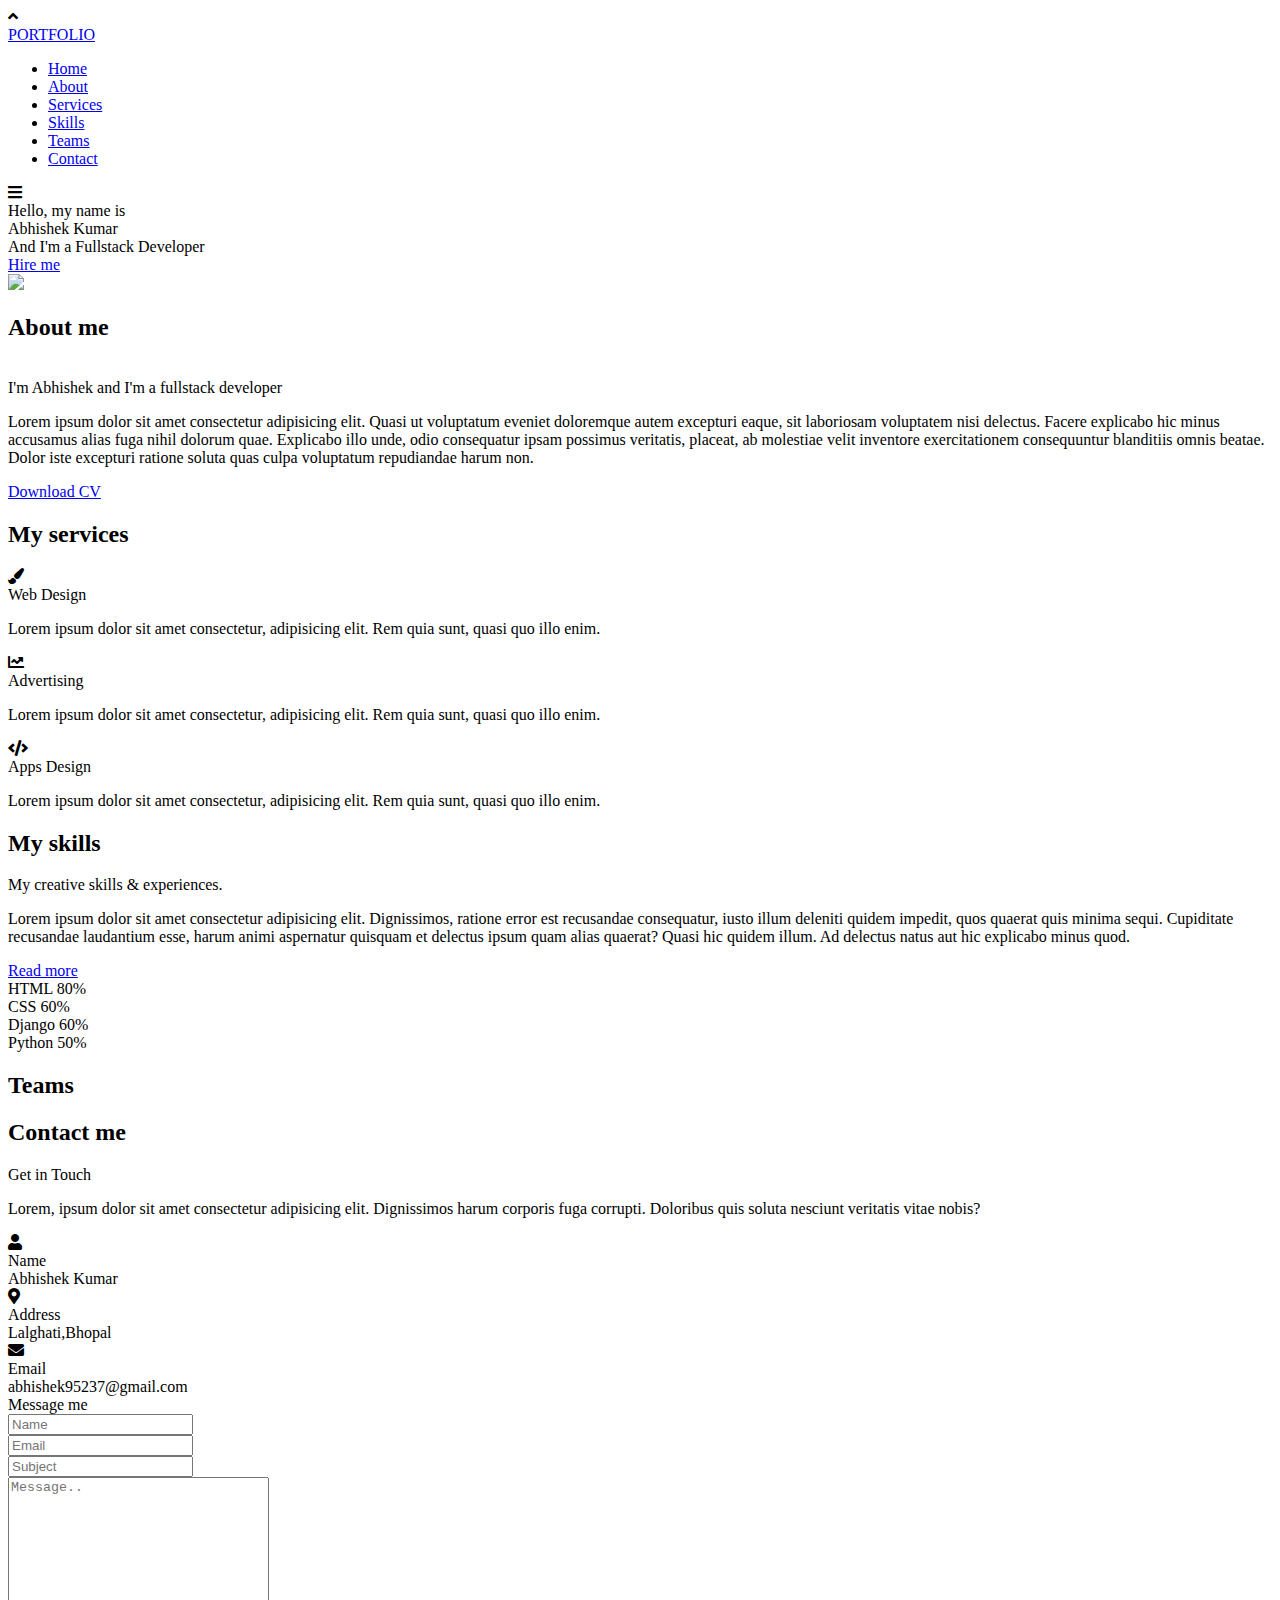
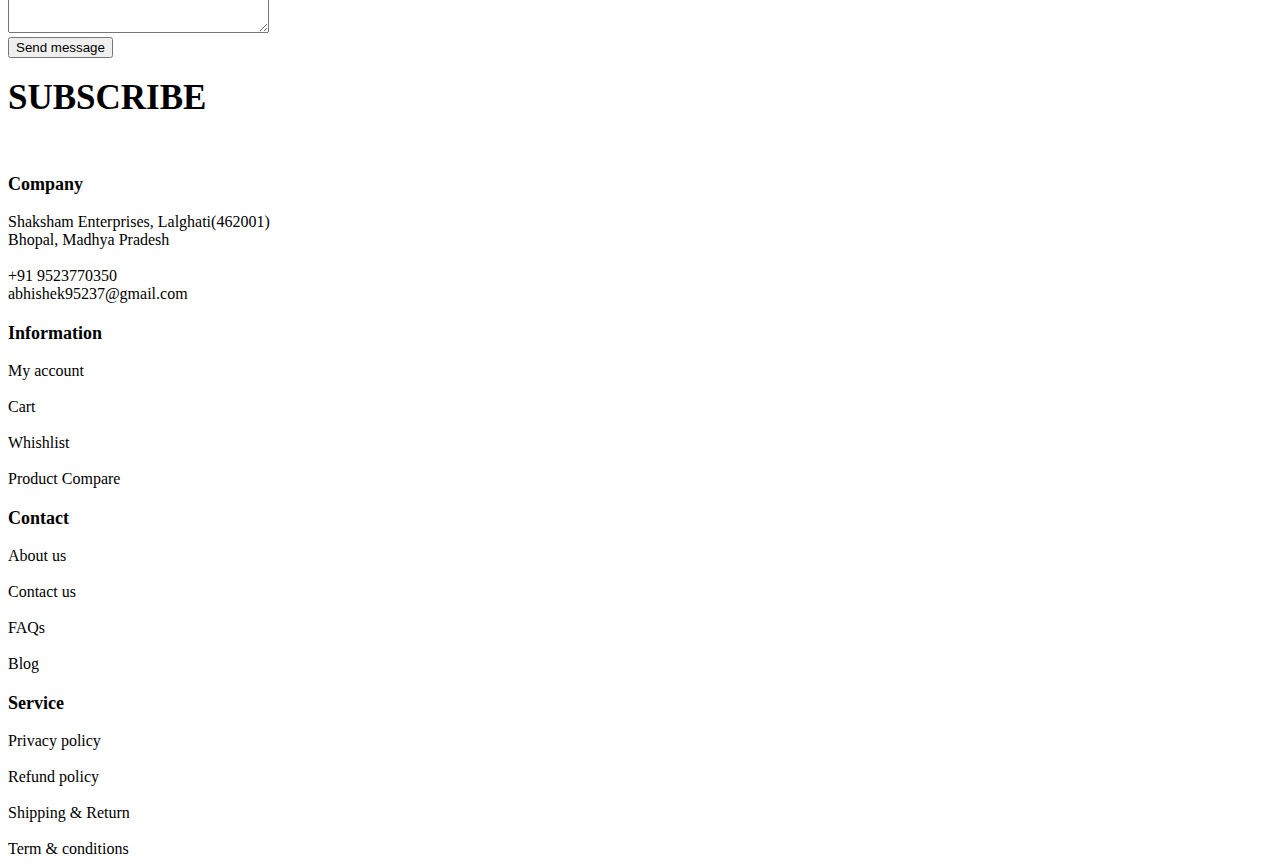
==== index.html @ a16f92bd "remark" ====
<!DOCTYPE html>
<html lang="en">

<head>
    <meta charset="UTF-8">
    <meta name="viewport" content="width=device-width, initial-scale=1.0">
    <title>Personal Portfolio Website</title>
    <link rel="stylesheet" href="style.css">
    <link rel="stylesheet" href="https://cdnjs.cloudflare.com/ajax/libs/font-awesome/5.15.3/css/all.min.css" />
    <link rel="stylesheet"
        href="https://cdnjs.cloudflare.com/ajax/libs/OwlCarousel2/2.3.4/assets/owl.carousel.min.css" />

        <style>
            .nav{
                display: flex;
                justify-content: center;
                align-items: center;
                list-style-type: none;
                padding: 5px;
            }
            .nav li a{
                text-decoration: none;
                margin: 16px;
            }
        </style>

</head>

<body>
    <div class="scroll-up-btn">
        <i class="fas fa-angle-up"></i>
    </div>
    <nav class="navbar">
        <div class="max-width">
            <div class="logo"><a href="#">PORTFOLIO</a></div>
            <ul class="menu">
                <li><a href="#home" class="menu-btn">Home</a></li>
                <li><a href="#about" class="menu-btn">About</a></li>
                <li><a href="#services" class="menu-btn">Services</a></li>
                <li><a href="#skills" class="menu-btn">Skills</a></li>
                <li><a href="#teams" class="menu-btn">Teams</a></li>
                <li><a href="#contact" class="menu-btn">Contact</a></li>
            </ul>
            <div class="menu-btn">
                <i class="fas fa-bars"></i>
            </div>
        </div>
    </nav>

    <!-- home section start -->
    <section class="home" id="home">
        <div class="max-width">
            <div class="home-content">
                <div class="text-1">Hello, my name is</div>
                <div class="text-2">Abhishek Kumar</div>
                <div class="text-3">And I'm a Fullstack Developer <span class="typing"></span></div>
                <a href="#">Hire me</a>
            </div>
        </div>
        <div class="images">
            <img src="Images/profile3.jpg" class="boy">
        </div>
    </section>

    <!-- about section start -->
    <section class="about" id="about">
        <div class="max-width">
            <h2 class="title">About me</h2>
            <div class="about-content">
                <div class="column left">
                    <img src="Images/profile.jpg" alt="">
                </div>
                <div class="column right">
                    <div class="text">I'm Abhishek and I'm a fullstack developer <span class="typing-2"></span></div>
                    <p>Lorem ipsum dolor sit amet consectetur adipisicing elit. Quasi ut voluptatum eveniet doloremque
                        autem excepturi eaque, sit laboriosam voluptatem nisi delectus. Facere explicabo hic minus
                        accusamus alias fuga nihil dolorum quae. Explicabo illo unde, odio consequatur ipsam possimus
                        veritatis, placeat, ab molestiae velit inventore exercitationem consequuntur blanditiis omnis
                        beatae. Dolor iste excepturi ratione soluta quas culpa voluptatum repudiandae harum non.</p>
                    <a href="#">Download CV</a>
                </div>
            </div>
        </div>
    </section>

    <!-- services section start -->
    <section class="services" id="services">
        <div class="max-width">
            <h2 class="title">My services</h2>
            <div class="serv-content">
                <div class="card">
                    <div class="box">
                        <i class="fas fa-paint-brush"></i>
                        <div class="text">Web Design</div>
                        <p>Lorem ipsum dolor sit amet consectetur, adipisicing elit. Rem quia sunt, quasi quo illo enim.
                        </p>
                    </div>
                </div>
                <div class="card">
                    <div class="box">
                        <i class="fas fa-chart-line"></i>
                        <div class="text">Advertising</div>
                        <p>Lorem ipsum dolor sit amet consectetur, adipisicing elit. Rem quia sunt, quasi quo illo enim.
                        </p>
                    </div>
                </div>
                <div class="card">
                    <div class="box">
                        <i class="fas fa-code"></i>
                        <div class="text">Apps Design</div>
                        <p>Lorem ipsum dolor sit amet consectetur, adipisicing elit. Rem quia sunt, quasi quo illo enim.
                        </p>
                    </div>
                </div>
            </div>
        </div>
        </div>
    </section>

    <!-- skills section start -->
    <section class="skills" id="skills">
        <div class="max-width">
            <h2 class="title">My skills</h2>
            <div class="skills-content">
                <div class="column left">
                    <div class="text">My creative skills & experiences.</div>
                    <p>Lorem ipsum dolor sit amet consectetur adipisicing elit. Dignissimos, ratione error est
                        recusandae consequatur, iusto illum deleniti quidem impedit, quos quaerat quis minima sequi.
                        Cupiditate recusandae laudantium esse, harum animi aspernatur quisquam et delectus ipsum quam
                        alias quaerat? Quasi hic quidem illum. Ad delectus natus aut hic explicabo minus quod.</p>
                    <a href="#">Read more</a>
                </div>
                <div class="column right">
                    <div class="bars">
                        <div class="info">
                            <span>HTML</span>
                            <span>80%</span>
                        </div>
                        <div class="line html"></div>
                    </div>
                    <div class="bars">
                        <div class="info">
                            <span>CSS</span>
                            <span>60%</span>
                        </div>
                        <div class="line css"></div>
                    </div>
                    <div class="bars">
                        <div class="info">
                            <span>Django</span>
                            <span>60%</span>
                        </div>
                        <div class="line Django"></div>
                    </div>
                    <div class="bars">
                        <div class="info">
                            <span>Python</span>
                            <span>50%</span>
                        </div>
                        <div class="line python"></div>
                    </div>
                </div>
            </div>
        </div>
    </section>
                                                                                                                                                                                                                                                                                                            
    <!-- teams section start -->
    <section class="teams" id="teams">
        <div class="max-width">
            <h2 class="title">Teams</h2>
            </div>
    </section>

    <!-- contact section start -->
    <section class="contact" id="contact">
        <div class="max-width">
            <h2 class="title">Contact me</h2>
            <div class="contact-content">
                <div class="column left">
                    <div class="text">Get in Touch</div>
                    <p>Lorem, ipsum dolor sit amet consectetur adipisicing elit. Dignissimos harum corporis fuga
                        corrupti. Doloribus quis soluta nesciunt veritatis vitae nobis?</p>
                    <div class="icons">
                        <div class="row">
                            <i class="fas fa-user"></i>
                            <div class="info">
                                <div class="head">Name</div>
                                <div class="sub-title">Abhishek Kumar</div>
                            </div>
                        </div>
                        <div class="row">
                            <i class="fas fa-map-marker-alt"></i>
                            <div class="info">
                                <div class="head">Address</div>
                                <div class="sub-title">Lalghati,Bhopal</div>
                            </div>
                        </div>
                        <div class="row">
                            <i class="fas fa-envelope"></i>
                            <div class="info">
                                <div class="head">Email</div>
                                <div class="sub-title">abhishek95237@gmail.com</div>
                            </div>
                        </div>
                    </div>
                </div>
                <div class="column right">
                    <div class="text">Message me</div>
                    <form action="#">
                        <div class="fields">
                            <div class="field name">
                                <input type="text" placeholder="Name" required>
                            </div>
                            <div class="field email">
                                <input type="email" placeholder="Email" required>
                            </div>
                        </div>
                        <div class="field">
                            <input type="text" placeholder="Subject" required>
                        </div>
                        <div class="field textarea">
                            <textarea cols="30" rows="10" placeholder="Message.." required></textarea>
                        </div>
                        <div class="button-area">
                            <button type="submit">Send message</button>
                        </div>
                    </form>
                </div>
            </div>
        </div>
    </section>

    <!-- footer section start -->
    <!--==========footer=======-->

    <section id="footer">
        
        <!--=============div1==========-->
  
        <div>
            <div style="display: flex;">

                <div style="font-size: 35px;font-weight: 700;padding-top: 20px;">SUBSCRIBE</div>
            </div><br>
            <img src="Images/subscribe.jpeg" alt="" >
        </div>
  
        <!--=============div1 end============-->
        <div id="ddiv2">
  
            <div style="display: flex;">
                
                <div style="font-size: 18px;font-weight: 700;padding-top: 20px;">Company</div>
            </div>
            <div style="font-size: 15px;"></div><br>
            Shaksham Enterprises, Lalghati(462001)<br> Bhopal, Madhya Pradesh<br><br>+91 9523770350<br>abhishek95237@gmail.com
        </div>
        </div>
  
        <!--=============div2 end=========-->
  
        <div>
            <div style="display: flex;">
                
                <div style="font-size: 18px;font-weight: 700;padding-top: 20px;">Information</div>
            </div>
            <div style="font-size: 15px;"></div><br>
            My account<br><br>Cart<br><br>Whishlist<br><br>Product Compare
        </div>
        </div>
  
        <!--==============div3 end===========-->
  
        <div>
            <div style="display: flex;">
                
                <div style="font-size: 18px;font-weight: 700;padding-top: 20px;">Contact</div>
            </div>
            <div style="font-size: 15px;"></div><br>
            About us<br><br>Contact us<br><br>FAQs<br><br>Blog
        </div>
        </div>
  
        <!--==============div4 end=============-->
  
        <div>
            <div style="display: flex;">
                
                <div style="font-size: 18px;font-weight: 700;padding-top: 20px;">Service</div>
            </div>
            <div style="font-size: 15px;"></div><br>
            Privacy policy<br><br> Refund policy <br><br>Shipping & Return<br><br>Term & conditions
        </div>
        </div>
    </section>

</body>
</html>
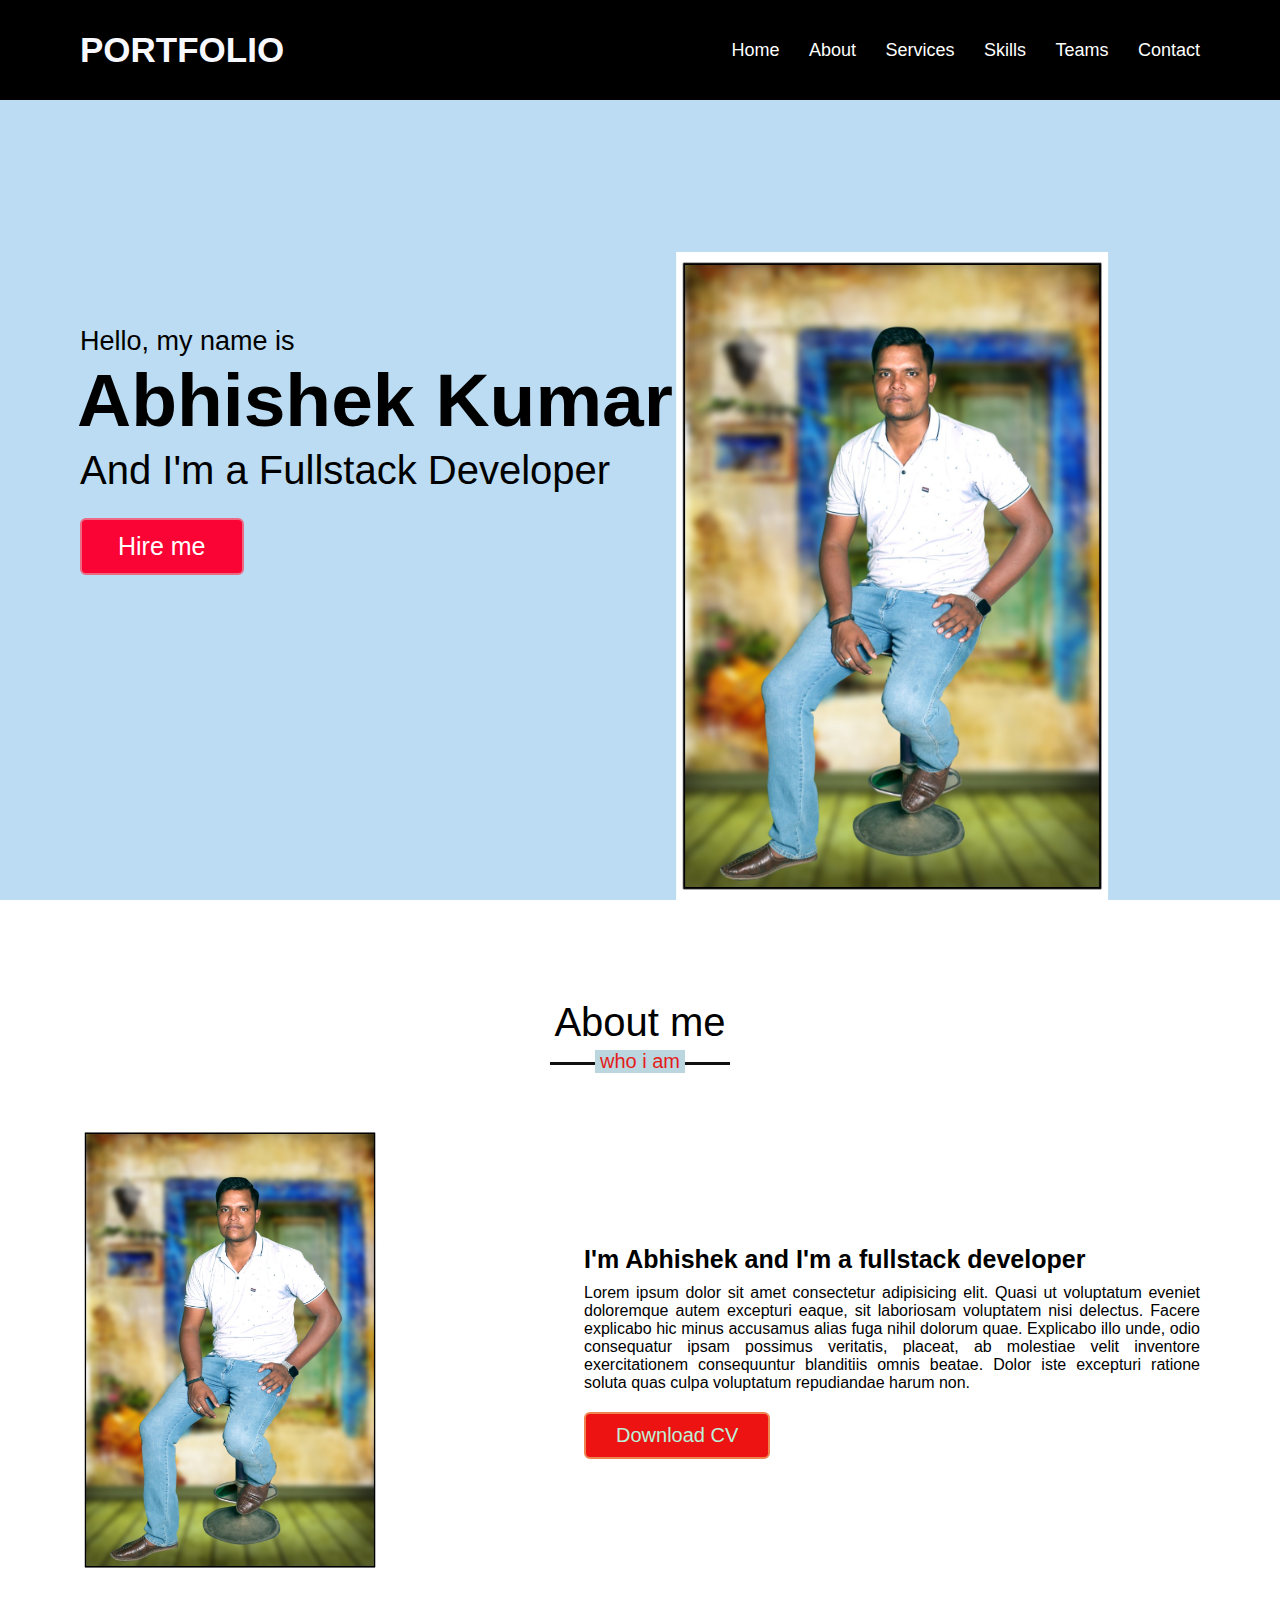
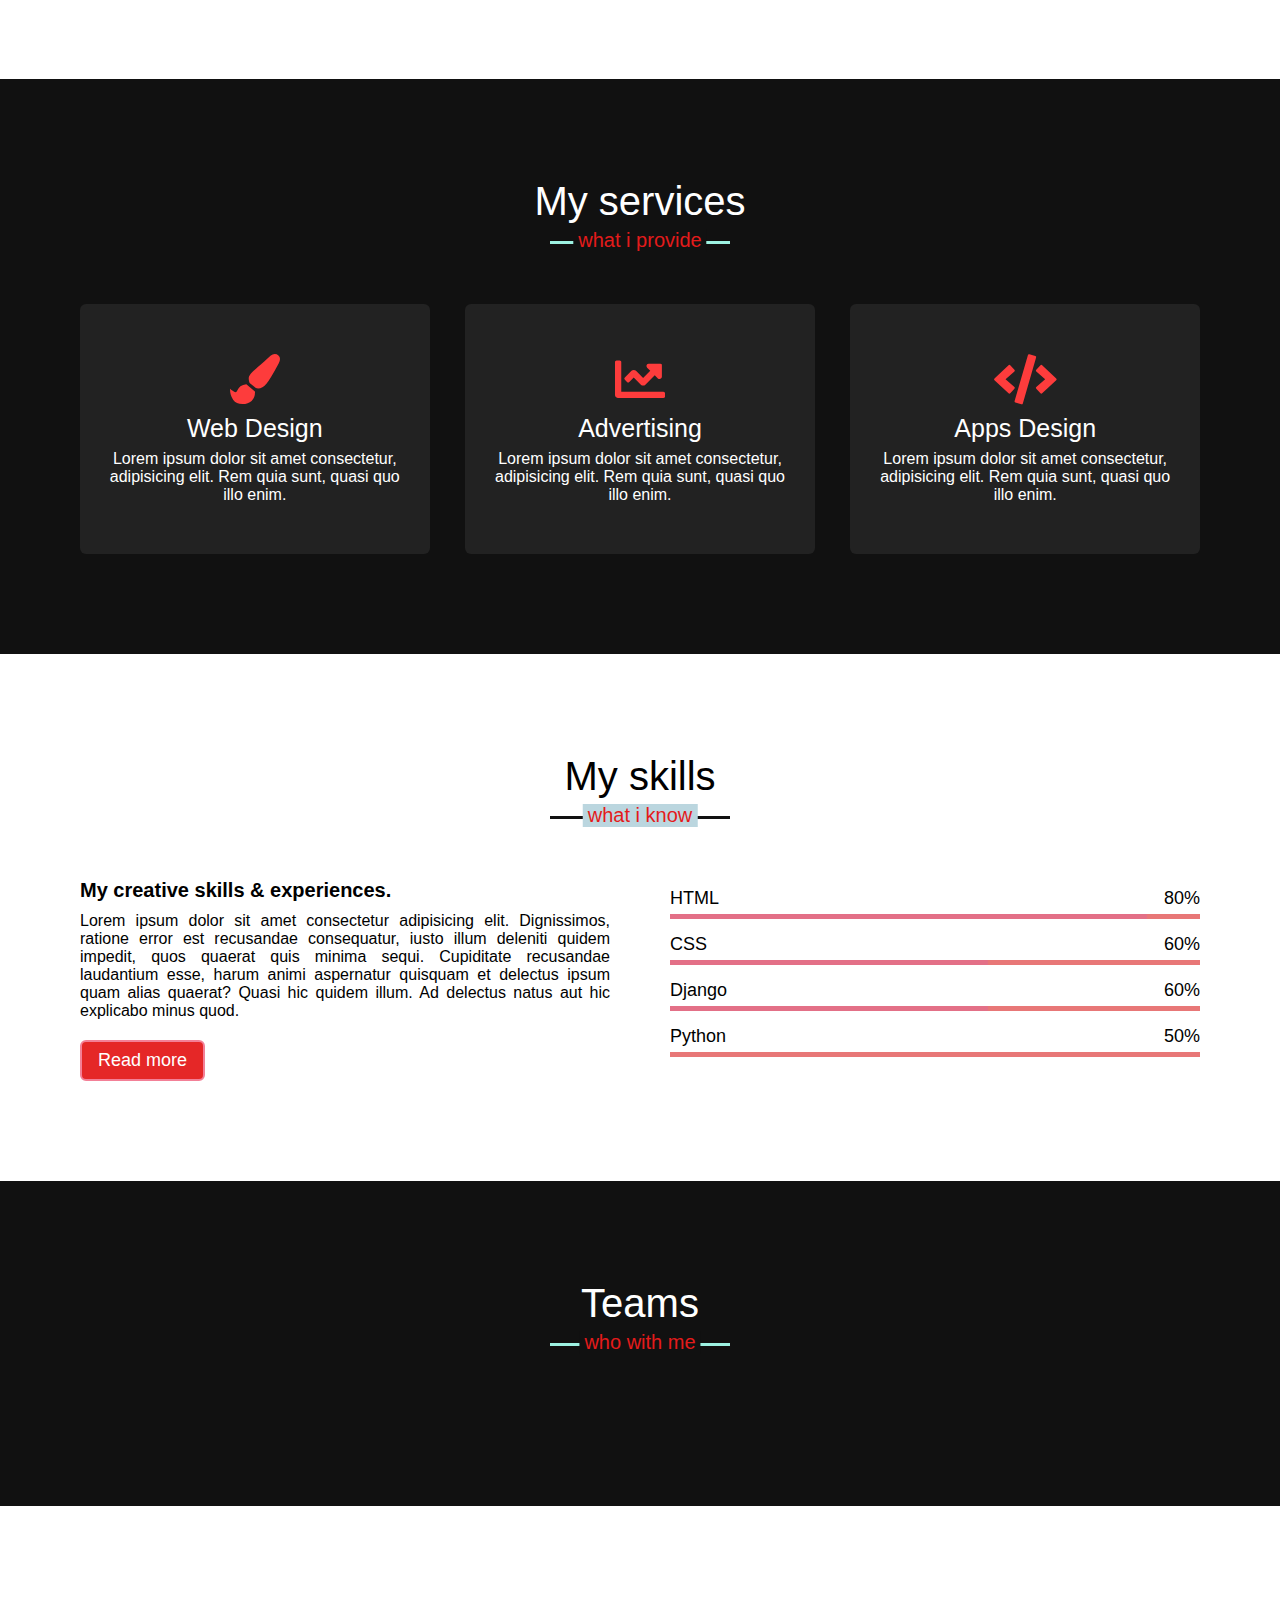
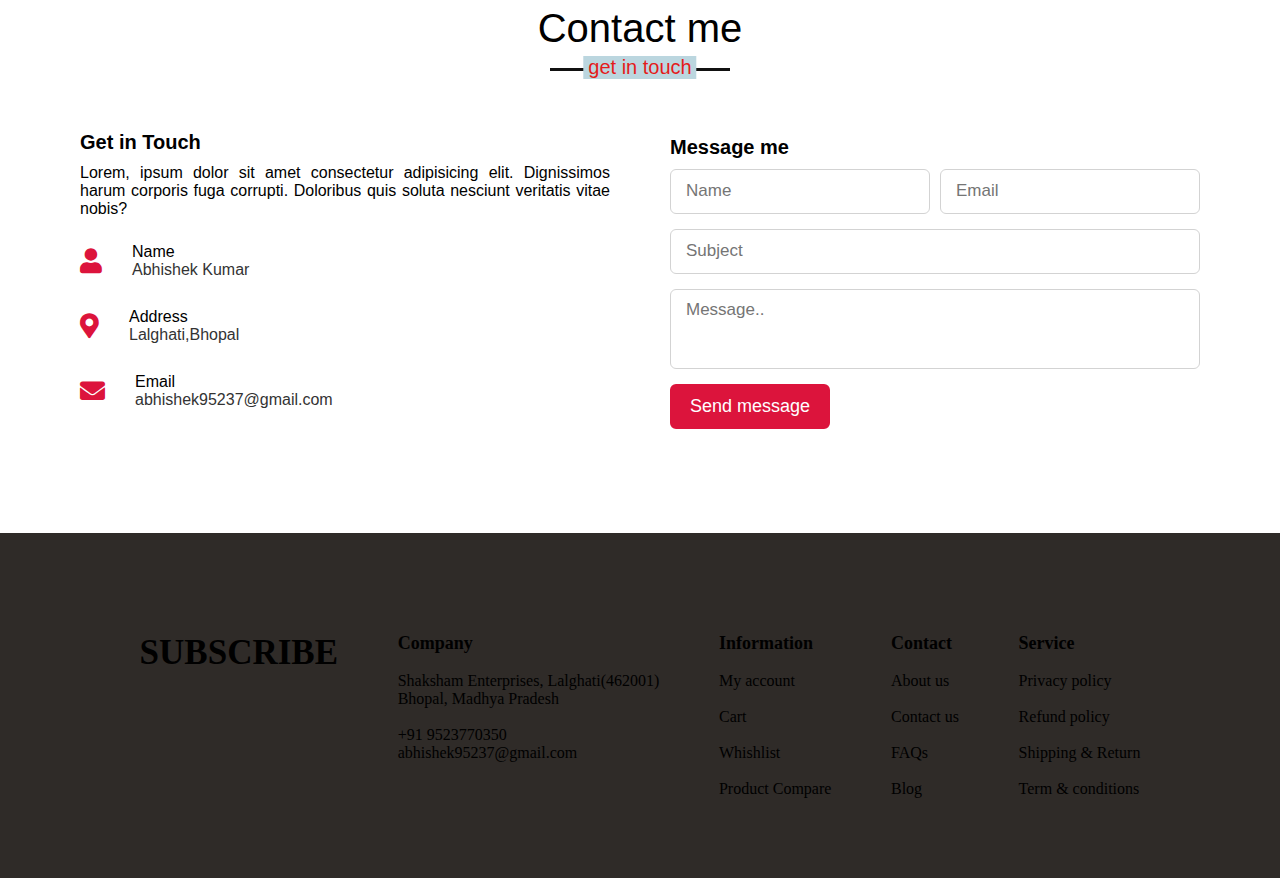
==== commit e481718c: "created multiple files...." ====
--- a/index.html
+++ b/index.html
@@ -15,6 +15,7 @@
                 display: flex;
                 justify-content: center;
                 align-items: center;
+                
                 list-style-type: none;
                 padding: 5px;
             }
--- a/style.css
+++ b/style.css
@@ -0,0 +1,706 @@
+*{
+    margin: 0;
+    padding: 0;
+    box-sizing: border-box;
+    text-decoration: none;
+}
+.html{
+    overflow-x: hidden;
+}
+/* all similar content styling codes */
+section{
+    padding: 100px 0;
+}
+.max-width{
+    max-width: 1300px;
+    padding: 0 80px;
+    margin: auto;
+}
+.about, .services, .skills, .teams, .contact, footer{
+    font-family: 'Poppins', sans-serif;
+}
+.about .about-content,
+.services .serv-content,
+.skills .skills-content,
+.contact .contact-content{
+    display: flex;
+    flex-wrap: wrap;
+    align-items: center;
+    justify-content: space-between;
+}
+section .title{
+    position: relative;
+    text-align: center;
+    font-size: 40px;
+    font-weight: 500;
+    margin-bottom: 60px;
+    padding-bottom: 20px;
+    font-family: 'Ubuntu', sans-serif;
+}
+section .title::before{
+    content: "";
+    position: absolute;
+    bottom: 0px;
+    left: 50%;
+    width: 180px;
+    height: 3px;
+    background: #111;
+    transform: translateX(-50%);
+}
+section .title::after{
+    position: absolute;
+    bottom: -8px;
+    left: 50%;
+    font-size: 20px;
+    color: rgb(228, 27, 27);
+    padding: 0 5px;
+    background: #bbd6df;
+    transform: translateX(-50%);
+}
+
+/* navbar styling */
+.navbar{
+    position: fixed;
+    width: 100%;
+    z-index: 999;
+    padding: 30px 0;
+    font-family: 'Ubuntu', sans-serif;
+    transition: all 0.3s ease;
+    background-color: rgb(0, 0, 0);
+}
+.navbar.sticky{
+    padding: 15px 0;
+    background: rgb(233, 22, 15);
+}
+.navbar .max-width{
+    display: flex;
+    align-items: center;
+    justify-content: space-between;
+}
+.navbar .logo a{
+    color: #f8f9fe;
+    font-size: 35px;
+    font-weight: 600;
+}
+.navbar .logo a span{
+    color: rgb(135, 179, 230);
+    transition: all 0.3s ease;
+}
+.navbar.sticky .logo a {
+    color: #fafff8;
+}
+.navbar .menu li{
+    list-style: none;
+    display: inline-block;
+}
+.navbar .menu li a{
+    display: block;
+    color: #fff;
+    font-size: 18px;
+    font-weight: 500;
+    margin-left: 25px;
+    transition: color 0.3s ease;
+}
+.navbar .menu li a:hover{
+    color: rgb(246, 19, 7);
+}
+.navbar.sticky .menu li a:hover{
+    color: #ed1111;
+}
+
+/* menu btn styling */
+.menu-btn{
+    color: #f81b1b;
+    font-size: 23px;
+    cursor: pointer;
+    display: none;
+}
+.scroll-up-btn{
+    position: fixed;
+    height: 45px;
+    width: 42px;
+    background: rgb(230, 28, 6);
+    right: 30px;
+    bottom: 10px;
+    text-align: center;
+    line-height: 45px;
+    color: #fff;
+    z-index: 9999;
+    font-size: 30px;
+    border-radius: 6px;
+    border-bottom-width: 2px;
+    cursor: pointer;
+    opacity: 0;
+    pointer-events: none;
+    transition: all 0.3s ease;
+}
+.scroll-up-btn.show{
+    bottom: 30px;
+    opacity: 1;
+    pointer-events: auto;
+}
+.scroll-up-btn:hover{
+    filter: brightness(90%);
+}
+
+
+/* home section styling */
+.home{
+    display: flex;
+    background-color: rgb(187, 220, 242);
+    height: 100vh;
+    color: black;
+    min-height: 500px;
+    background-size: cover;
+    background-attachment: fixed;
+    font-family: 'Ubuntu', sans-serif;
+}
+.home .max-width{
+  width: 100%;
+  display: flex;
+}
+.home .max-width .row{
+  margin-right: 0;
+}
+.home .home-content .text-1{
+    font-size: 27px;
+}
+.home .home-content .text-2{
+    font-size: 75px;
+    font-weight: 600;
+    margin-left: -3px;
+}
+.home .home-content .text-3{
+    font-size: 40px;
+    margin: 5px 0;
+}
+.home .home-content .text-3 span{
+    color: rgb(86, 105, 231);
+    font-weight: 500;
+}
+.home .home-content a{
+    display: inline-block;
+    background: rgb(250, 3, 53);
+    color: #fff;
+    font-size: 25px;
+    padding: 12px 36px;
+    margin-top: 20px;
+    font-weight: 400;
+    border-radius: 6px;
+    border: 2px solid rgb(235, 105, 131);
+    transition: all 0.3s ease;
+}
+.home .home-content a:hover{
+    color: rgb(249, 109, 137);
+    background: none;
+}
+
+.images{
+    width: 45%;
+    height: 80%;
+    position: absolute;
+    bottom: 0;
+    right: 100px;
+}
+
+.images img{
+    height: 90%;
+    position: absolute;
+    left: 50%;
+    bottom: 0;
+    transform: translateX(-50%);
+    transition: bottom 1s, left 1s;
+}
+
+/* about section styling */
+.about .title::after{
+    content: "who i am";
+}
+.about .about-content .left{
+    width: 45%;
+}
+.about .about-content .left img{
+    height: 450px;
+    width: 300px;
+    object-fit: cover;
+    border-radius: 6px;
+}
+.about .about-content .right{
+    width: 55%;
+}
+.about .about-content .right .text{
+    font-size: 25px;
+    font-weight: 600;
+    margin-bottom: 10px;
+}
+.about .about-content .right .text span{
+    color: rgb(242, 208, 215);
+}
+.about .about-content .right p{
+    text-align: justify;
+}
+.about .about-content .right a{
+    display: inline-block;
+    background: rgb(237, 19, 19);
+    color: #bcf1d8;
+    font-size: 20px;
+    font-weight: 500;
+    padding: 10px 30px;
+    margin-top: 20px;
+    border-radius: 6px;
+    border: 2px solid rgb(238, 132, 79);
+    transition: all 0.3s ease;
+}
+.about .about-content .right a:hover{
+    color: rgb(229, 145, 89);
+    background: none;
+}
+
+/* services section styling */
+.services, .teams{
+    color:#fff;
+    background: #111;
+}
+.services .title::before,
+.teams .title::before{
+    background: #9df2e2;
+}
+.services .title::after,
+.teams .title::after{
+    background: #111;
+    content: "what i provide";
+}
+.services .serv-content .card{
+    width: calc(33% - 20px);
+    background: #222;
+    text-align: center;
+    border-radius: 6px;
+    padding: 50px 25px;
+    cursor: pointer;
+    transition: all 0.3s ease;
+}
+.services .serv-content .card:hover{
+    background: rgb(228, 55, 55);
+}
+.services .serv-content .card .box{
+    transition: all 0.3s ease;
+}
+.services .serv-content .card:hover .box{
+    transform: scale(1.05);
+}
+.services .serv-content .card i{
+    font-size: 50px;
+    color: rgb(253, 60, 60);
+    transition: color 0.3s ease;
+}
+.services .serv-content .card:hover i{
+    color: #f6c9c9;
+}
+.services .serv-content .card .text{
+    font-size: 25px;
+    font-weight: 500;
+    margin: 10px 0 7px 0;
+}
+
+/* skills section styling */
+
+.skills .title::after{
+    content: "what i know";
+}
+.skills .skills-content .column{
+    width: calc(50% - 30px);
+}
+.skills .skills-content .left .text{
+    font-size: 20px;
+    font-weight: 600;
+    margin-bottom: 10px;
+}
+.skills .skills-content .left p{
+    text-align: justify;
+}
+.skills .skills-content .left a{
+    display: inline-block;
+    background: rgb(229, 39, 39);
+    color: #fff;
+    font-size: 18px;
+    font-weight: 500;
+    padding: 8px 16px;
+    margin-top: 20px;
+    border-radius: 6px;
+    border: 2px solid rgb(243, 128, 151);
+    transition: all 0.3s ease;
+}
+.skills .skills-content .left a:hover{
+    color: rgb(247, 88, 120);
+    background: none;
+}
+.skills .skills-content .right .bars{
+    margin-bottom: 15px;
+}
+.skills .skills-content .right .info{
+    display: flex;
+    margin-bottom: 5px;
+    align-items: center;
+    justify-content: space-between;
+}
+.skills .skills-content .right span{
+    font-weight: 500;
+    font-size: 18px;
+}
+.skills .skills-content .right .line{
+    height: 5px;
+    width: 100%;
+    background: rgb(232, 119, 119);
+    position: relative;
+}
+.skills .skills-content .right .line::before{
+    content: "";
+    position: absolute;
+    height: 100%;
+    left: 0;
+    top: 0;
+    background: rgb(227, 112, 135);
+}
+.skills-content .right .html::before{
+    width: 90%;
+}
+.skills-content .right .css::before{
+    width: 60%;
+}
+.skills-content .right .Django::before{
+    width: 60%;
+}
+.skills-content .right .Python::before{
+    width: 50%;
+}
+
+/* teams section styling */
+.teams .title::after{
+    content: "who with me";
+}
+.teams .carousel .card{
+    background: #796a6a;
+    border-radius: 6px;
+    padding: 25px 35px;
+    text-align: center;
+    overflow: hidden;
+    transition: all 0.3s ease;
+}
+.teams .carousel .card:hover{
+    background: rgb(249, 118, 144);
+}
+.teams .carousel .card .box{
+    display: flex;
+    flex-direction: column;
+    align-items: center;
+    justify-content: center;
+    transition: all 0.3s ease;
+}
+.teams .carousel .card:hover .box{
+    transform: scale(1.05);
+}
+.teams .carousel .card .text{
+    font-size: 25px;
+    font-weight: 500;
+    margin: 10px 0 7px 0;
+}
+.owl-dots{
+    text-align: center;
+    margin-top: 20px;
+}
+.owl-dot{
+    height: 13px;
+    width: 13px;
+    margin: 0 5px;
+    outline: none!important;
+    border-radius: 50%;
+    border: 2px solid crimson!important;
+    transition: all 0.3s ease;
+}
+.owl-dot.active{
+    width: 35px;
+    border-radius: 14px;
+}
+.owl-dot.active,
+.owl-dot:hover{
+    background: crimson!important;
+}
+
+/* contact section styling */
+.contact .title::after{
+    content: "get in touch";
+}
+.contact .contact-content .column{
+    width: calc(50% - 30px);
+}
+.contact .contact-content .text{
+    font-size: 20px;
+    font-weight: 600;
+    margin-bottom: 10px;
+}
+.contact .contact-content .left p{
+    text-align: justify;
+}
+.contact .contact-content .left .icons{
+    margin: 10px 0;
+}
+.contact .contact-content .row{
+    display: flex;
+    height: 65px;
+    align-items: center;
+}
+.contact .contact-content .row .info{
+    margin-left: 30px;
+}
+.contact .contact-content .row i{
+    font-size: 25px;
+    color: crimson;
+}
+.contact .contact-content .info .head{
+    font-weight: 500;
+}
+.contact .contact-content .info .sub-title{
+    color: #333;
+}
+.contact .right form .fields{
+    display: flex;
+}
+.contact .right form .field,
+.contact .right form .fields .field{
+    height: 45px;
+    width: 100%;
+    margin-bottom: 15px;
+}
+.contact .right form .textarea{
+    height: 80px;
+    width: 100%;
+}
+.contact .right form .name{
+    margin-right: 10px;
+}
+.contact .right form .field input,
+.contact .right form .textarea textarea{
+    height: 100%;
+    width: 100%;
+    border: 1px solid lightgrey;
+    border-radius: 6px;
+    outline: none;
+    padding: 0 15px;
+    font-size: 17px;
+    font-family: 'Poppins', sans-serif;
+    transition: all 0.3s ease;
+}
+.contact .right form .field input:focus,
+.contact .right form .textarea textarea:focus{
+    border-color: #b3b3b3;
+}
+.contact .right form .textarea textarea{
+  padding-top: 10px;
+  resize: none;
+}
+.contact .right form .button-area{
+  display: flex;
+  align-items: center;
+}
+.right form .button-area button{
+  color: #fff;
+  display: block;
+  width: 160px!important;
+  height: 45px;
+  outline: none;
+  font-size: 18px;
+  font-weight: 500;
+  border-radius: 6px;
+  cursor: pointer;
+  flex-wrap: nowrap;
+  background: crimson;
+  border: 2px solid crimson;
+  transition: all 0.3s ease;
+}
+.right form .button-area button:hover{
+  color: crimson;
+  background: none;
+}
+/* footer section styling */
+footer{
+    background: #111;
+    padding: 15px 23px;
+    color: #fff;
+    text-align: center;
+}
+footer span a{
+    color: crimson;
+    text-decoration: none;
+}
+footer span a:hover{
+    text-decoration: underline;
+}
+
+
+/* responsive media query start */
+@media (max-width: 1104px) {
+    .about .about-content .left img{
+        height: 350px;
+        width: 350px;
+    }
+}
+
+@media (max-width: 991px) {
+    .max-width{
+        padding: 0 50px;
+    }
+}
+@media (max-width: 947px){
+    .menu-btn{
+        display: block;
+        z-index: 999;
+    }
+    .menu-btn i.active:before{
+        content: "\f00d";
+    }
+    .navbar .menu{
+        position: fixed;
+        height: 100vh;
+        width: 100%;
+        left: -100%;
+        top: 0;
+        background: #111;
+        text-align: center;
+        padding-top: 80px;
+        transition: all 0.3s ease;
+    }
+    .navbar .menu.active{
+        left: 0;
+    }
+    .navbar .menu li{
+        display: block;
+    }
+    .navbar .menu li a{
+        display: inline-block;
+        margin: 20px 0;
+        font-size: 25px;
+    }
+    .home .home-content .text-2{
+        font-size: 70px;
+    }
+    .home .home-content .text-3{
+        font-size: 35px;
+    }
+    .home .home-content a{
+        font-size: 23px;
+        padding: 10px 30px;
+    }
+    .max-width{
+        max-width: 930px;
+    }
+    .about .about-content .column{
+        width: 100%;
+    }
+    .about .about-content .left{
+        display: flex;
+        justify-content: center;
+        margin: 0 auto 60px;
+    }
+    .about .about-content .right{
+        flex: 100%;
+    }
+    .services .serv-content .card{
+        width: calc(50% - 10px);
+        margin-bottom: 20px;
+    }
+    .skills .skills-content .column,
+    .contact .contact-content .column{
+        width: 100%;
+        margin-bottom: 35px;
+    }
+}
+
+@media (max-width: 690px) {
+    .max-width{
+        padding: 0 23px;
+    }
+    .home .home-content .text-2{
+        font-size: 60px;
+    }
+    .home .home-content .text-3{
+        font-size: 32px;
+    }
+    .home .home-content a{
+        font-size: 20px;
+    }
+    .services .serv-content .card{
+        width: 100%;
+    }
+}
+
+@media (max-width: 500px) {
+    .home .home-content .text-2{
+        font-size: 50px;
+    }
+    .home .home-content .text-3{
+        font-size: 27px;
+    }
+    .about .about-content .right .text,
+    .skills .skills-content .left .text{
+        font-size: 19px;
+    }
+    .contact .right form .fields{
+        flex-direction: column;
+    }
+    .contact .right form .name,
+    .contact .right form .email{
+        margin: 0;
+    }
+    .right form .error-box{
+       width: 150px;
+    }
+    .scroll-up-btn{
+        right: 15px;
+        bottom: 15px;
+        height: 38px;
+        width: 35px;
+        font-size: 23px;
+        line-height: 38px;
+    }
+}
+
+/* Footer */
+
+#footer{
+    /*border:20px dashed black; */
+     display:flex;
+    justify-content: space-evenly;
+    padding: 80px;
+    background-color:rgb(47, 43, 40);
+}
+
+figure {
+    border: 5px white;
+    padding: 4px;
+    margin: 20px;
+
+}
+  
+figcaption {
+    background-color: rgb(34, 25, 214);
+    color: rgb(26, 88, 222);
+    font-style: italic;
+    padding: 2px;
+    text-align: center;
+}
+
+/* Mobile View */
+@media only screen and (max-width: 425px) {
+    body {
+      background-color: rgb(222, 239, 215);
+      width: 100%;
+    }
+  }
+  
+  /* Tablet View  */
+@media only screen and (max-width: 768px) {
+    body {
+        background-color: lightblue;
+        width: 100%;
+      }
+    }
